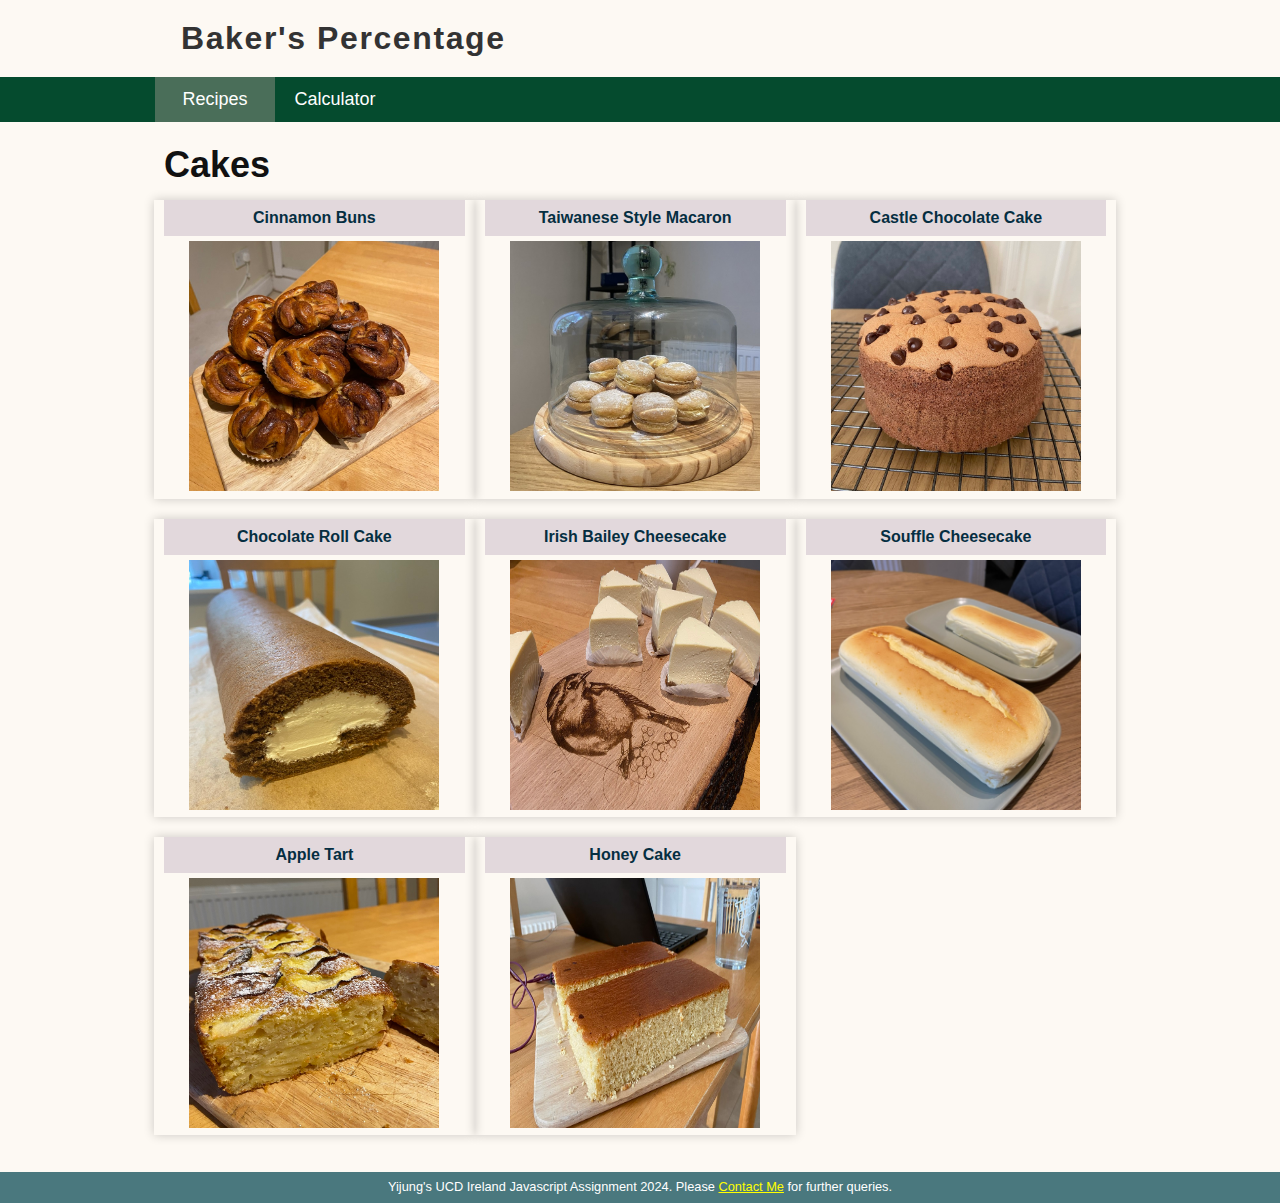
==== index.html @ 9c27e477 "Create bakers percentage website" ====
<!DOCTYPE html>
<html lang="en">
<head>
    <title>Baker's Percentage</title>
    <meta charset="utf-8">
    <meta name="viewport" content="width=device-width, initial-scale=1.0">
    <link href="style.css" rel="stylesheet">
    <script src="script.js"></script>
    <script src="data.js"></script>
</head>
<body>
    <header class="global-header">
        <h1>Baker's Percentage</h1>
    </header>
    <nav>
        <ul>
            <li><a href="index.html" class="page-active">Recipes</a></li>
            <li><a href="calculator.html">Calculator</a></li>
        </ul>
    </nav>
    <div id="wrapper">
        <main>
            <h1>Cakes</h1>
            <div class="ProductList">
                <dl class="item">
                    <dt>Cinnamon Buns</dt>
                    <dd><a href="recipe.html#Cinnamon_Buns"><img src="images/small/Cinnamon_Buns.jpg" alt="Cinnamon Buns"></a></dd>
                </dl>
                <dl class="item">
                    <dt>Taiwanese Style Macaron</dt>
                    <dd><a href="recipe.html#Taiwanese_Style_Macaron"><img src="images/small/Taiwanese_Style_Macaron.jpg" alt="Taiwanese Style Macaron"></a></dd>
                </dl>
                <dl class="item">
                    <dt>Castle Chocolate Cake</dt>
                    <dd><a href="recipe.html#Castle_Chocolate_Cake"><img src="images/small/Castle_Chocolate_Cake.jpg" alt="Castle Chocolate Cake"></a></dd>
                </dl>
                <dl class="item">
                    <dt>Chocolate Roll Cake</dt>
                    <dd><a href="recipe.html#Chocolate_Roll_Cake"><img src="images/small/Chocolate_Roll_Cake.jpg" alt="Chocolate Roll Cake"></a></dd>
                </dl>
                <dl class="item">
                    <dt>Irish Bailey Cheesecake</dt>
                    <dd><a href="recipe.html#Irish_Bailey_Cheesecake"><img src="images/small/Irish_Bailey_Cheesecake.jpg" alt="Irish Bailey Cheesecake"></a></dd>
                </dl>
                <dl class="item">
                    <dt>Souffle Cheesecake</dt>
                    <dd><a href="recipe.html#Souffle_Cheesecake"><img src="images/small/Souffle_Cheesecake.jpg" alt="Japanese Cheesecake"></a></dd>
                </dl>
                <dl class="item">
                    <dt>Apple Tart</dt>
                    <dd><a href="recipe.html#Apple_Tart"><img src="images/small/Apple_Tart.jpg" alt="Apple Tart"></a></dd>
                </dl>
                <dl class="item">
                    <dt>Honey Cake</dt>
                    <dd><a href="recipe.html#Honey_Cake"><img src="images/small/Honey_Cake.jpg" alt="Honey Cake"></a></dd>
                </dl>
            </div>
        </main>
    </div>
    <footer>
        <p>Yijung's UCD Ireland Javascript Assignment 2024. Please <a href="mailto:emilyichan3@gmail.com">Contact Me</a> for further queries.</p>
    </footer>
</body>
</html>
---- style.css ----
:root {
    --main-bg-color: #fdf9f3;
}

* {
    box-sizing: border-box;
    margin: 0;
}

body{
    font-family: "Helvetica Neue",Helvetica,Arial,sans-serif;
    font-size: 16px;
    line-height: 1.4;
    background-color: var(--main-bg-color);
    min-width: 265px;
}

#wrapper{
    width: 100%;
    padding: 0.5em 0;
    background-color: var(--main-bg-color);
} 

header{      
    color: #333;
    display: inline-block;;
    background-color: var(--main-bg-color);
    padding: 0 1em;
    letter-spacing: 0.1em;
    font-weight: bold;
}
.global-header {
    display: flex;
    position: sticky;
    width: 100%;
    left: 0;
    top: 0;
}
.global-header h1 {
    padding: 0.5em 10px;
    margin: 0;
}
nav {
    background-color: #054b2e;
}
nav ul {
    list-style-type: none;
    border-top: 1px solid #eeeeee;
    margin: 0;
    padding: 0;
}
nav li {
    border-bottom: 1px solid #eeeeee;
    text-align: center;
  }
nav a {
    margin: 0;
    color: #ffffff;
    text-decoration: none;
    display: inline-block;
    width: 100%;
    padding-top: 0.5em;
    padding-bottom: 0.5em;
}
nav a:hover {
    font-weight: bold;
    background-color: #239264;
}
main {
    color: #111111;
    padding: 0.5em 0.5em 1em 0.5em;
}
footer {
    background-color: #4a787e;
    color: #ffffff;
    font-size: 80%;
    text-align: center;
    padding: 0.5em 0;
}
footer a{
    color: #FFFF00;
}
footer p{
    padding: 0;
}
.page-active{
    background-color: #4a6e59;
}

.ProductList {
    margin: 0 -10px;
    display: flex;
    flex-flow: row;
    flex-wrap: wrap;
    align-items: stretch;
    align-content: center;
}
.ProductList .item{
    width: 100%;
    padding: 0 10px;
    margin: 10px 0;
    text-align: center;
}
.ProductList dt {
    padding: 0 20px;
    margin-bottom: 5px;
    background-color: #e2d8dc;
    color:#052e41;
    line-height: 36px;
    text-align: center;
    font-weight: bold;
    font-size: 16px;
}
.ProductList img {
    width: 100%;
    height: 100%;
}
.ProductList dl {
    height: 100%;
    padding-bottom: 10px;
    box-shadow: 0 0 10px rgb(0, 0, 0, 0.2);
}
table {
    width: 100%;
  }

table, tr, td, th{
    border: solid 1px;
    border-collapse: collapse;
    padding: 10px 5px;
}
.main-content div{
    width: 100%;
}
.main-content img {
    width: 100%;
}
.cropped-center-img {
    object-fit: cover;
    object-position: 50% 50%;
    height: 200px;
}

@media (min-width: 767px) {
    nav ul {
        display: flex;
        flex-flow: row nowrap;
        justify-content: start;
        border-top: unset;
    }
    nav li {
        border-bottom: none;
        padding: 0;
        font-size: 18px;
    }    
    nav li a {
        width: 120px;
        padding: 10px;
    }
    #wrapper {
        font-size: 18px;
    }
    .ProductList .item{
        width: 50%;
    }
    .ProductList img {
        width: 350px;
        height: 350px;
    }
    .cropped-center-img {
        height: 300px;
    }
    
}
@media (min-width: 992px) {
    .global-header {
        position: relative;
        margin: 0 auto;
        width: 970px;
    }
    nav ul {
        display: flex;
        flex-flow: row nowrap;
        justify-content: left;
        margin: 0 auto;
        width: 970px;
    }
    nav li {
        border-bottom: none;
        padding: 0;
        font-size: 18px;
    }    
    nav li a {
        width: 120px;
        padding: 10px;
    }
    #wrapper {
        margin: 0 auto;
        width: 970px;
        font-size: 18px;
    }
    .ProductList .item{
        width: 33%;
    }
    .ProductList img {
        width: 250px;
        height: 250px;
    }
    .cropped-center-img {
        height: 500px;
    }

}
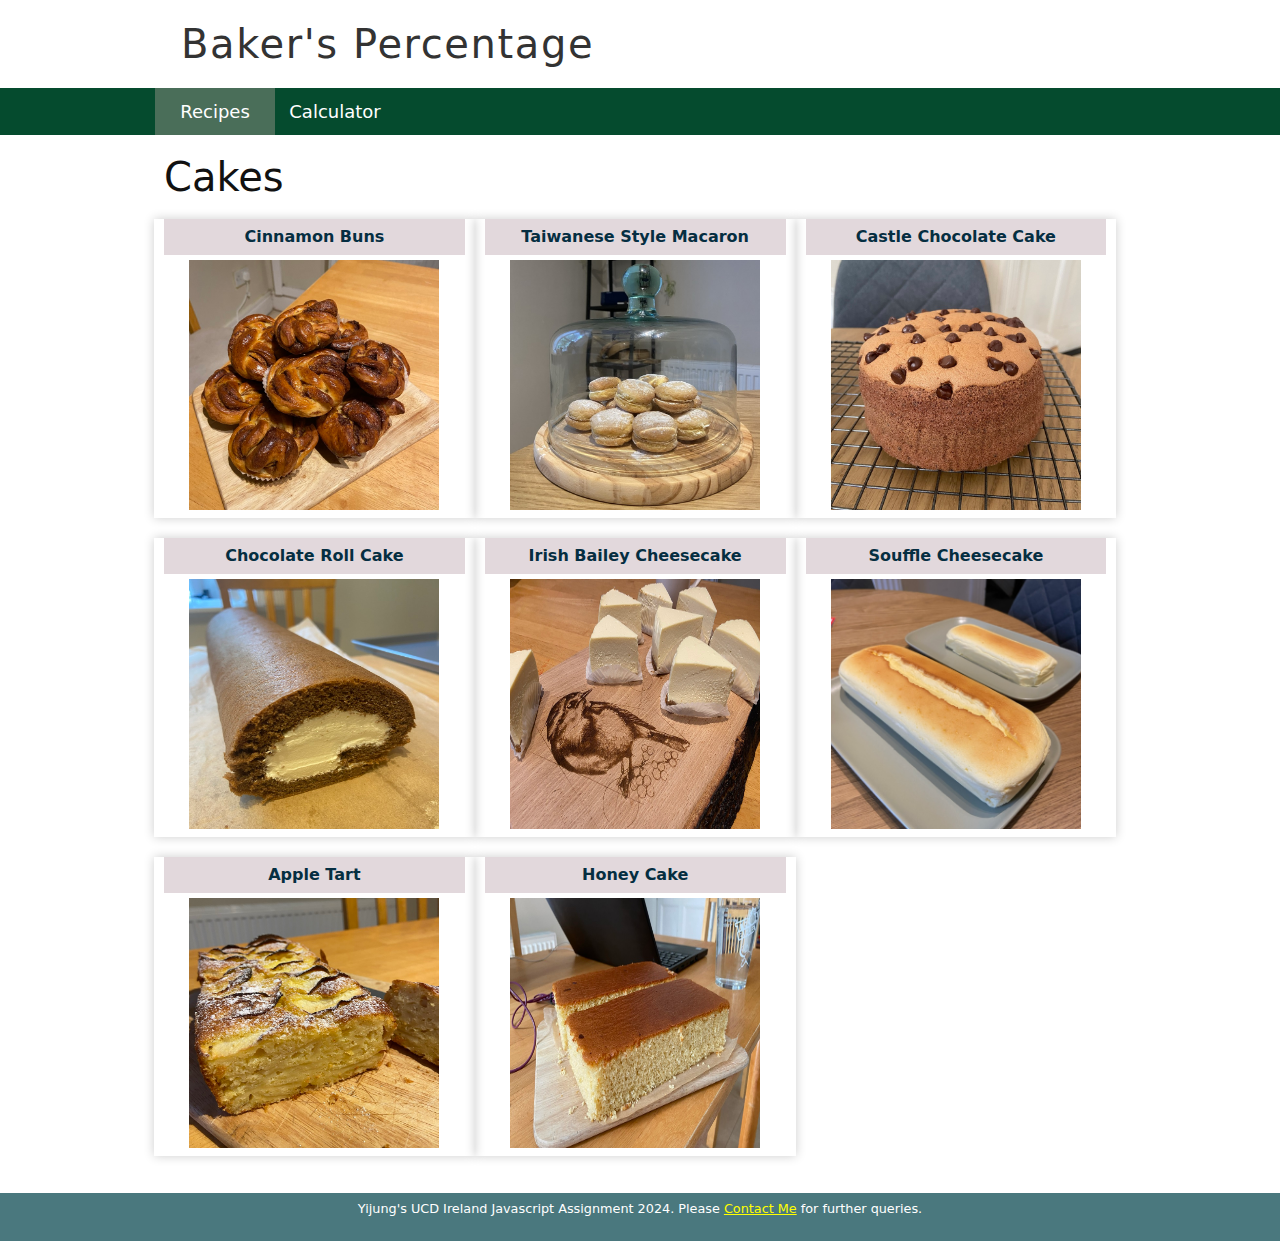
==== commit c35833b4: "constant css layout" ====
--- a/index.html
+++ b/index.html
@@ -4,9 +4,10 @@
     <title>Baker's Percentage</title>
     <meta charset="utf-8">
     <meta name="viewport" content="width=device-width, initial-scale=1.0">
-    <link href="style.css" rel="stylesheet">
-    <script src="script.js"></script>
-    <script src="data.js"></script>
+    <link href="css/style.css" rel="stylesheet">
+    <link href="https://cdn.jsdelivr.net/npm/bootstrap@5.3.3/dist/css/bootstrap.min.css" rel="stylesheet">
+    <script src="javascript/script.js"></script>
+    <script src="javascript/data.js"></script>
 </head>
 <body>
     <header class="global-header">
--- a/css/style.css
+++ b/css/style.css
@@ -0,0 +1,264 @@
+/* :root {
+    --main-bg-color: #fdf9f3;
+} */
+
+* {
+    box-sizing: border-box;
+    margin: 0;
+}
+body{
+    font-family: "Helvetica Neue",Helvetica,Arial,sans-serif;
+    font-size: 16px;
+    line-height: 1.4;
+    /* background-color: var(--main-bg-color); */
+    min-width: 350px;
+}
+#wrapper{
+    width: 100%;
+    padding: 0.5em 0;
+    background-color: var(--main-bg-color);
+} 
+
+header{      
+    color: #333;
+    display: inline-block;;
+    background-color: var(--main-bg-color);
+    padding: 0 1em;
+    letter-spacing: 0.1em;
+    font-weight: bold;
+}
+.global-header {
+    display: flex;
+    position: relative;
+    width: 100%;
+    left: 0;
+    top: 0;
+}
+.global-header h1 {
+    padding: 0.5em 10px;
+    margin: 0;
+}
+nav {
+    background-color: #054b2e;
+}
+nav ul {
+    list-style-type: none;
+    border-top: 1px solid #eeeeee;
+    margin: 0;
+    padding: 0;
+}
+nav li {
+    border-bottom: 1px solid #eeeeee;
+    text-align: center;
+  }
+nav a {
+    margin: 0;
+    color: #ffffff;
+    text-decoration: none;
+    display: inline-block;
+    width: 100%;
+    padding-top: 0.5em;
+    padding-bottom: 0.5em;
+}
+nav a:hover {
+    font-weight: bold;
+    background-color: #239264;
+}
+main {
+    color: #111111;
+    padding: 0.5em 0.5em 1em 0.5em;
+}
+footer {
+    background-color: #4a787e;
+    color: #ffffff;
+    font-size: 80%;
+    text-align: center;
+    padding: 0.5em 0;
+}
+footer a{
+    color: #FFFF00;
+}
+footer p{
+    padding: 0;
+}
+.page-active{
+    background-color: #4a6e59;
+}
+
+.ProductList {
+    margin: 0 -10px;
+    display: flex;
+    flex-flow: row;
+    flex-wrap: wrap;
+    align-items: stretch;
+    align-content: center;
+}
+.ProductList .item{
+    width: 100%;
+    padding: 0 10px;
+    margin: 10px 0;
+    text-align: center;
+}
+.ProductList dt {
+    padding: 0 20px;
+    margin-bottom: 5px;
+    background-color: #e2d8dc;
+    color:#052e41;
+    line-height: 36px;
+    text-align: center;
+    font-weight: bold;
+    font-size: 16px;
+}
+.ProductList img {
+    width: 100%;
+    height: 100%;
+}
+.ProductList dl {
+    height: 100%;
+    padding-bottom: 10px;
+    box-shadow: 0 0 10px rgb(0, 0, 0, 0.2);
+}
+table {
+    width: 100%;
+    table-layout: fixed;
+    margin: 5px 0;
+}
+
+table, tr, td, th{
+    border: solid 1px;
+    border-collapse: collapse;
+    padding: 10px 5px;
+}
+table input {
+    width: 100%;
+}
+
+.main-content div{
+    width: 100%;
+}
+.main-content img {
+    width: 100%;
+}
+
+.cropped-center-img {
+    object-fit: cover;
+    object-position: 50% 50%;
+    height: 200px;
+}
+button {
+    text-decoration-color: #eeeeee;
+    height: 30px;
+}
+.save-button {
+    margin: 0 1px;
+    background-color: green;
+    width: 50px;
+    color: white;
+}
+.edit-button {
+    margin: 0 1px;
+    background-color: green;
+    width: 50px;
+    color: white;
+}
+.delete-button {
+    margin: 0 1px;
+    background-color: red;
+    color: white;
+}
+.button-group {
+    display: flex;
+}
+.hidden {
+    display: none;
+}
+.hiddenAlways {
+    display: none;
+}
+
+form {
+    margin: 5px 0;
+}
+form input{
+    width: 150px;
+    margin: 5px 0;
+}
+input {
+    height: 30px; 
+    background-color: #fff3cd;
+}
+
+.layoutButton {
+    background-color: #eeeeee;
+}
+
+@media (min-width: 767px) {
+    nav ul {
+        display: flex;
+        flex-flow: row nowrap;
+        justify-content: start;
+        border-top: unset;
+    }
+    nav li {
+        border-bottom: none;
+        padding: 0;
+        font-size: 18px;
+    }    
+    nav li a {
+        width: 120px;
+        padding: 10px;
+    }
+    #wrapper {
+        font-size: 18px;
+    }
+    .ProductList .item{
+        width: 50%;
+    }
+    .ProductList img {
+        width: 350px;
+        height: 350px;
+    }
+    .cropped-center-img {
+        height: 300px;
+    }
+    
+}
+@media (min-width: 992px) {
+    .global-header {
+        position: relative;
+        margin: 0 auto;
+        width: 970px;
+    }
+    nav ul {
+        display: flex;
+        flex-flow: row nowrap;
+        justify-content: left;
+        margin: 0 auto;
+        width: 970px;
+    }
+    nav li {
+        border-bottom: none;
+        padding: 0;
+        font-size: 18px;
+    }    
+    nav li a {
+        width: 120px;
+        padding: 10px;
+    }
+    #wrapper {
+        margin: 0 auto;
+        width: 970px;
+        font-size: 18px;
+    }
+    .ProductList .item{
+        width: 33%;
+    }
+    .ProductList img {
+        width: 250px;
+        height: 250px;
+    }
+    .cropped-center-img {
+        height: 500px;
+    }
+
+}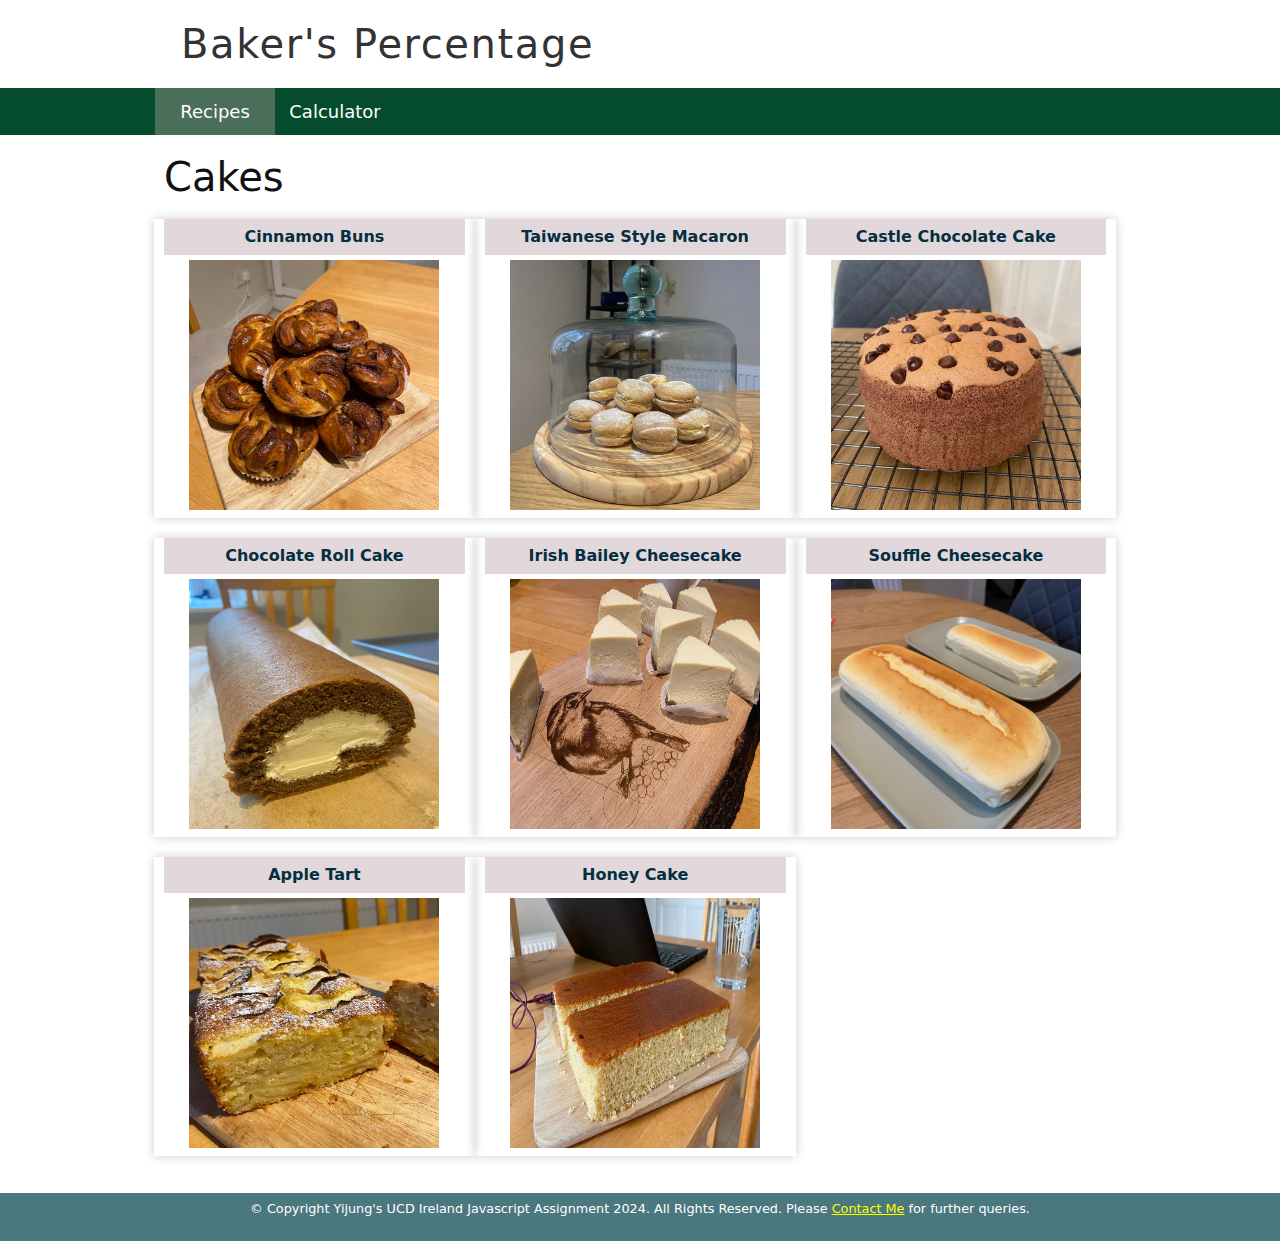
==== commit 82836b22: "Added copyright on the footer part" ====
--- a/index.html
+++ b/index.html
@@ -59,7 +59,7 @@
         </main>
     </div>
     <footer>
-        <p>Yijung's UCD Ireland Javascript Assignment 2024. Please <a href="mailto:emilyichan3@gmail.com">Contact Me</a> for further queries.</p>
+        <p>© Copyright Yijung's UCD Ireland Javascript Assignment 2024. All Rights Reserved. Please <a href="mailto:emilyichan3@gmail.com">Contact Me</a> for further queries.</p>
     </footer>
 </body>
 </html>--- a/css/style.css
+++ b/css/style.css
@@ -81,6 +81,7 @@
 footer p{
     padding: 0;
 }
+
 .page-active{
     background-color: #4a6e59;
 }
@@ -118,21 +119,77 @@
     padding-bottom: 10px;
     box-shadow: 0 0 10px rgb(0, 0, 0, 0.2);
 }
-table {
-    width: 100%;
+.CalculateTable { 
+    width: 100%;
+    overflow:hidden; 
+}
+.CalculateTable .TableWrap{ 
+    display: table;
     table-layout: fixed;
-    margin: 5px 0;
-}
-
-table, tr, td, th{
-    border: solid 1px;
-    border-collapse: collapse;
-    padding: 10px 5px;
-}
-table input {
-    width: 100%;
-}
-
+    width: 100%;
+}
+.CalculateTable td {
+    vertical-align: top;
+    line-height: 150%;
+    text-align: left;
+    padding:1px 0;
+}
+.CalculateTable td button{
+    width: 100%;
+    background-color: #08ce7b;
+}
+.CalculateTable td input{
+    width: 100%;
+    background-color: #eeeeee;
+}
+.CalculateTable table {
+    /* margin: 0 10px; */
+    padding: 0 0 0.1em;
+    width: 100%;
+}
+
+.IngredientTable { 
+    margin: 2em 0;
+    width: 100%;
+}
+.IngredientTable table {
+    width: 100%;
+    table-layout: fixed;
+    overflow: hidden;
+}
+.IngredientTable .TableWrap{ 
+    display: table;
+    table-layout: fixed;
+    width: 100%;
+}
+.IngredientTable th {
+    border-bottom: 1px solid #e5e5e5;
+}
+
+.IngredientTable td {
+    vertical-align: top;
+    line-height: 150%;
+    text-align: left;
+    margin: 0.1em 0 0.1em;
+    border-bottom: 1px solid #e5e5e5;
+    overflow: hidden;
+}
+
+.IngredientTable td input{
+    width: 100%;
+    background-color: #eeeeee;
+}
+#recipe-title {
+    font-size: xx-large;
+}
+#info {
+    background-color: rgba(181, 223, 195, 0.39)
+}
+.input_layout {
+    table-layout:fixed;
+    border: none;
+    width: 500px;
+}
 .main-content div{
     width: 100%;
 }
@@ -150,20 +207,22 @@
     height: 30px;
 }
 .save-button {
-    margin: 0 1px;
-    background-color: green;
-    width: 50px;
+    padding: 0 1px;
+    background-color: rgb(2, 90, 2);
+    width: 60px;
+    color: white;    
+}
+.edit-button {
+    padding: 0 1px;
+    background-color: rgb(2, 90, 2);
+    width: 60px;
     color: white;
 }
-.edit-button {
-    margin: 0 1px;
-    background-color: green;
-    width: 50px;
-    color: white;
-}
 .delete-button {
-    margin: 0 1px;
-    background-color: red;
+    margin: 0 0.1em;
+    padding: 0;
+    background-color: rgb(114, 5, 5);
+    width: 30px;
     color: white;
 }
 .button-group {
@@ -188,10 +247,14 @@
     background-color: #fff3cd;
 }
 
-.layoutButton {
-    background-color: #eeeeee;
-}
-
+.settingButton {
+    background-color: rgba(181, 223, 195, 0.39);
+}
+.layout-center{
+    margin: 5em 0 0 0;
+    display: flex;
+    justify-content: right;
+}
 @media (min-width: 767px) {
     nav ul {
         display: flex;
@@ -221,7 +284,15 @@
     .cropped-center-img {
         height: 300px;
     }
-    
+    .input_layout {
+        width: 60%;
+    }
+    .TableWrap {
+        overflow: auto;
+    }
+    .input-layout{
+        width: 767px ;
+    }
 }
 @media (min-width: 992px) {
     .global-header {
@@ -260,5 +331,10 @@
     .cropped-center-img {
         height: 500px;
     }
-
+    .TableWrap {
+        overflow: auto;
+    }
+    .input-layout{
+        width: 767px ;
+    }
 }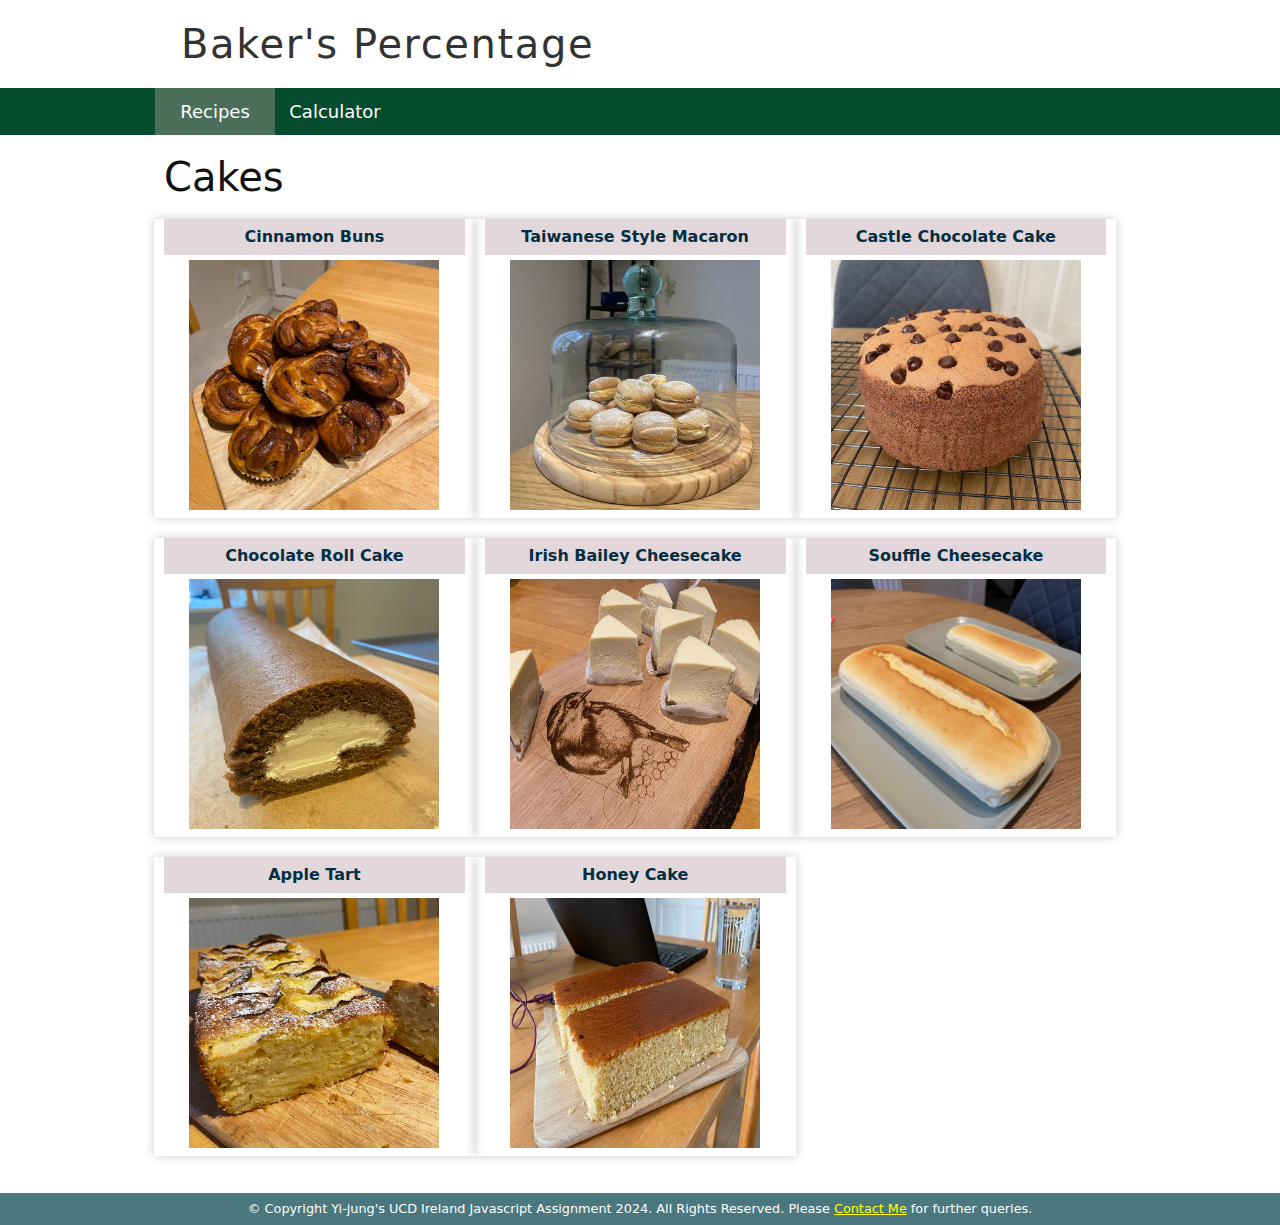
==== commit 46bec252: "Modified footer description." ====
--- a/index.html
+++ b/index.html
@@ -59,7 +59,7 @@
         </main>
     </div>
     <footer>
-        <p>© Copyright Yijung's UCD Ireland Javascript Assignment 2024. All Rights Reserved. Please <a href="mailto:emilyichan3@gmail.com">Contact Me</a> for further queries.</p>
+        <p>© Copyright Yi-jung's UCD Ireland Javascript Assignment 2024. All Rights Reserved. Please <a href="mailto:emilyichan3@gmail.com">Contact Me</a> for further queries.</p>
     </footer>
 </body>
 </html>--- a/css/style.css
+++ b/css/style.css
@@ -1,6 +1,3 @@
-/* :root {
-    --main-bg-color: #fdf9f3;
-} */
 
 * {
     box-sizing: border-box;
@@ -10,7 +7,6 @@
     font-family: "Helvetica Neue",Helvetica,Arial,sans-serif;
     font-size: 16px;
     line-height: 1.4;
-    /* background-color: var(--main-bg-color); */
     min-width: 350px;
 }
 #wrapper{
@@ -46,11 +42,18 @@
     border-top: 1px solid #eeeeee;
     margin: 0;
     padding: 0;
-}
+    display: flex;
+    flex-flow: row nowrap;
+    justify-content: start;
+    border-top: unset;
+}
+
 nav li {
-    border-bottom: 1px solid #eeeeee;
     text-align: center;
-  }
+    border-bottom: none;
+    padding: 0;
+    font-size: 18px;
+}
 nav a {
     margin: 0;
     color: #ffffff;
@@ -59,6 +62,11 @@
     width: 100%;
     padding-top: 0.5em;
     padding-bottom: 0.5em;
+}
+ 
+nav li a {
+    width: 120px;
+    padding: 10px;
 }
 nav a:hover {
     font-weight: bold;
@@ -74,12 +82,15 @@
     font-size: 80%;
     text-align: center;
     padding: 0.5em 0;
+
 }
 footer a{
     color: #FFFF00;
 }
 footer p{
     padding: 0;
+    margin: 0;
+    line-height: 150%;
 }
 
 .page-active{
@@ -143,7 +154,6 @@
     background-color: #eeeeee;
 }
 .CalculateTable table {
-    /* margin: 0 10px; */
     padding: 0 0 0.1em;
     width: 100%;
 }
@@ -180,7 +190,9 @@
     background-color: #eeeeee;
 }
 #recipe-title {
-    font-size: xx-large;
+    font-size: 32px;
+    font-weight: bold;
+    color: #585656;
 }
 #info {
     background-color: rgba(181, 223, 195, 0.39)
@@ -203,8 +215,9 @@
     height: 200px;
 }
 button {
-    text-decoration-color: #eeeeee;
-    height: 30px;
+    height: 35px;
+    line-height: 150%;
+
 }
 .save-button {
     padding: 0 1px;
@@ -246,7 +259,6 @@
     height: 30px; 
     background-color: #fff3cd;
 }
-
 .settingButton {
     background-color: rgba(181, 223, 195, 0.39);
 }
@@ -255,22 +267,8 @@
     display: flex;
     justify-content: right;
 }
+
 @media (min-width: 767px) {
-    nav ul {
-        display: flex;
-        flex-flow: row nowrap;
-        justify-content: start;
-        border-top: unset;
-    }
-    nav li {
-        border-bottom: none;
-        padding: 0;
-        font-size: 18px;
-    }    
-    nav li a {
-        width: 120px;
-        padding: 10px;
-    }
     #wrapper {
         font-size: 18px;
     }
@@ -283,9 +281,6 @@
     }
     .cropped-center-img {
         height: 300px;
-    }
-    .input_layout {
-        width: 60%;
     }
     .TableWrap {
         overflow: auto;
@@ -301,20 +296,9 @@
         width: 970px;
     }
     nav ul {
-        display: flex;
-        flex-flow: row nowrap;
         justify-content: left;
         margin: 0 auto;
         width: 970px;
-    }
-    nav li {
-        border-bottom: none;
-        padding: 0;
-        font-size: 18px;
-    }    
-    nav li a {
-        width: 120px;
-        padding: 10px;
     }
     #wrapper {
         margin: 0 auto;
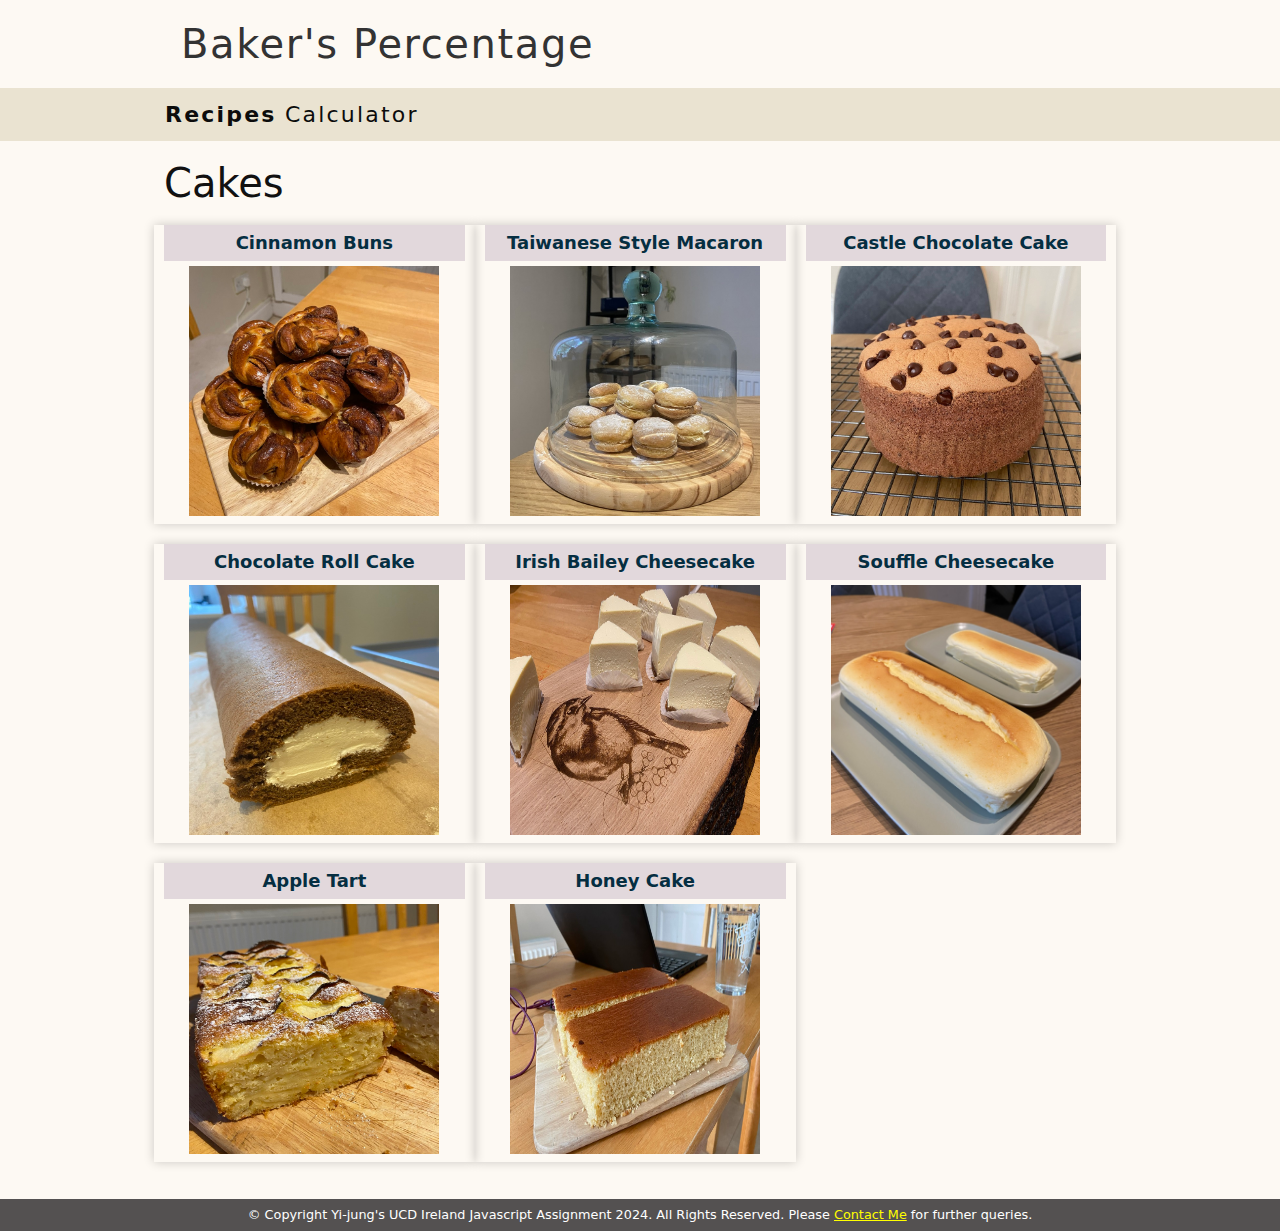
==== commit 28439d15: "Changed background-color and nav bar color" ====
--- a/index.html
+++ b/index.html
@@ -9,7 +9,7 @@
     <script src="javascript/script.js"></script>
     <script src="javascript/data.js"></script>
 </head>
-<body>
+<body class="main-layout">
     <header class="global-header">
         <h1>Baker's Percentage</h1>
     </header>
--- a/css/style.css
+++ b/css/style.css
@@ -1,3 +1,6 @@
+:root {
+    --main-bg-color: #fdf9f3;
+}
 
 * {
     box-sizing: border-box;
@@ -7,7 +10,10 @@
     font-family: "Helvetica Neue",Helvetica,Arial,sans-serif;
     font-size: 16px;
     line-height: 1.4;
-    min-width: 350px;
+    min-width: 350px;  
+}
+.main-layout {
+    background-color: var(--main-bg-color);
 }
 #wrapper{
     width: 100%;
@@ -30,12 +36,14 @@
     left: 0;
     top: 0;
 }
+
 .global-header h1 {
     padding: 0.5em 10px;
     margin: 0;
 }
+
 nav {
-    background-color: #054b2e;
+    background-color: #eae3d1;
 }
 nav ul {
     list-style-type: none;
@@ -50,13 +58,14 @@
 
 nav li {
     text-align: center;
+    letter-spacing: 0.1em;
     border-bottom: none;
     padding: 0;
     font-size: 18px;
 }
 nav a {
     margin: 0;
-    color: #ffffff;
+    color: #0c0c0c;
     text-decoration: none;
     display: inline-block;
     width: 100%;
@@ -69,21 +78,24 @@
     padding: 10px;
 }
 nav a:hover {
+    text-decoration: underline;
+}
+.page-active{
     font-weight: bold;
-    background-color: #239264;
-}
+}
+
 main {
     color: #111111;
     padding: 0.5em 0.5em 1em 0.5em;
 }
 footer {
-    background-color: #4a787e;
+    background-color: #545151;
     color: #ffffff;
     font-size: 80%;
     text-align: center;
     padding: 0.5em 0;
-
-}
+}
+
 footer a{
     color: #FFFF00;
 }
@@ -91,10 +103,6 @@
     padding: 0;
     margin: 0;
     line-height: 150%;
-}
-
-.page-active{
-    background-color: #4a6e59;
 }
 
 .ProductList {
@@ -119,7 +127,7 @@
     line-height: 36px;
     text-align: center;
     font-weight: bold;
-    font-size: 16px;
+    font-size: 18px;
 }
 .ProductList img {
     width: 100%;
@@ -272,6 +280,9 @@
     #wrapper {
         font-size: 18px;
     }
+    nav li {
+        font-size: 22px;
+    }
     .ProductList .item{
         width: 50%;
     }
@@ -300,6 +311,9 @@
         margin: 0 auto;
         width: 970px;
     }
+    nav li {
+        font-size: 22px;
+    }
     #wrapper {
         margin: 0 auto;
         width: 970px;
